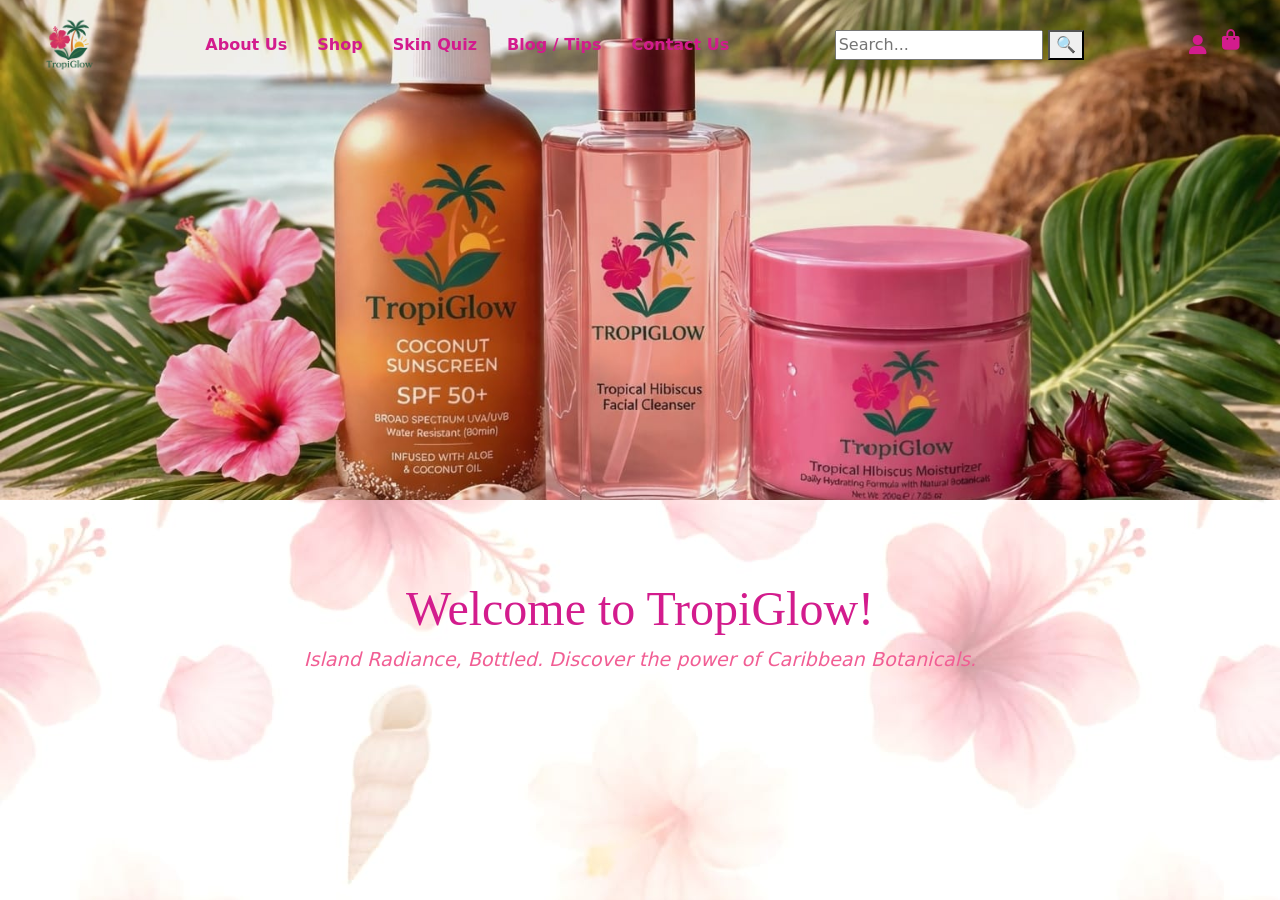
==== index.html @ b17f42e3 "Update index.html" ====
<!DOCTYPE html>
<html lang="en">
<head>
    <meta charset="UTF-8"> 
    <meta name="viewport" content="width=device-width, initial-scale=1.0">
    <title>TropiGlow's Website Page</title>

    <!--Link the necessary CSS & JS -->
    <link href="https://cdn.jsdelivr.net/npm/bootstrap@5.3.0/dist/css/bootstrap.min.css" rel="stylesheet">
    
    <link rel="stylesheet" href="css/styles.css">
    <link rel="stylesheet" href="https://cdnjs.cloudflare.com/ajax/libs/font-awesome/6.5.0/css/all.min.css">
</head>

<body>

<div class="jumbotron hdrstyle">
    <header class="navbar">
        <div class="logo">
            <img src="Images/TropiGlow.png" alt="TropiGlow Logo" style="max-width: 150px;">
        </div>
        <nav class="nav-links">
            <a href="about.html">About Us</a>
            <a href="#">Shop</a>
            <a href="#">Skin Quiz</a>
            <a href="#">Blog / Tips</a>
            <a href="#">Contact Us</a>
        </nav>
        <div class="searchbar">
            <input type="text" placeholder="Search...">
            <button>🔍</button>
        </div>

        <div class="nav-icons">
            <div class="user-menu">
                <i class="fa-solid fa-user"></i>
                <div class="dropdown">
                    <a href="#">Login</a>
                    <a href="#">Register</a>
                    <a href="#">My Account</a>
                </div>
            </div>
            <i class="fa-solid fa-bag-shopping"></i>
        </div>
    </header> 
</div> 

<section class="hero text-center"> <h1>Welcome to TropiGlow!</h1>
    <p>Island Radiance, Bottled. Discover the power of Caribbean Botanicals.</p>
</section>

</body>
</html>
---- css/styles.css ----
/* MAIN BACKGROUND */
body {
    background-image: url("../Images/TropiGlow Web BG.jpeg");
    background-size: cover;
    background-attachment: fixed; 
    margin: 0;
    padding: 0;
}

/* HEADER IMAGE */
.hdrstyle {
    background-image: url("../Images/Home Page BG.jpeg");
    background-size: cover;
    background-position: center;
    width: 100%;
    height: 500px; 
    display: block; 
    overflow: hidden;
}

/* NAV BAR */
.navbar{
    display: flex;
    align-items: center;
    justify-content: space-between;
    padding: 15px 40px;
    gap: 20px;
}

.nav-icons{
    display: flex;
    gap: 15px;
    font-size: 20px;
    color: #D31C8D;
    cursor: pointer;
}

.nav-icons i:hover{
    color: #f15e94;
}

/* WELCOME TEXT  */
.hero {
    padding: 80px 40px; 
    text-align: center; 
}

/* LOGO & LINKS */
.logo img { height: 60px; }
.nav-links { display: flex; gap: 30px; }
.nav-links a { 
    text-decoration: none; 
    color: #D31C8D; 
    font-weight: bold; 
}

/* TEXT STYLES */
h1 { font-family: 'Times New Roman', serif; color: #D31C8D; font-size: 3rem; }
p { color: #f15e94; font-style: italic; font-size: 1.2rem; }
/* SEARCH BAR */
.searchbar{
    display: flex;
    gap: 5px;
}


/* TEXT STYLES */
h1, h2, h3{
    font-family:'Times New Roman', Times, serif;
    color: #D31C8D;
}

p{
    color: #f15e94;
    font-style: italic;
    font-weight: 500;
}

/* HOVER EFFECT */
a:hover{
    color: #D31C8D;
}

/* USER MENU */
.user-menu{
    position: relative;
}

/* DROPDOWN BOX */
.dropdown{
    position: absolute;
    top: 30px;
    right: 0;
    background-color: white;
    border-radius: 8px;
    padding: 10px;
    display: none;
    flex-direction: column;
    min-width: 120px;
    box-shadow: 0 4px 10px rgba(0,0,0,0.1);
}

.dropdown a{
    text-decoration: none;
    color: #D31C8D;
    padding: 8px;
    display: block;
}

.dropdown a:hover{
    background-color: #fce4ec;
}

.user-menu:hover .dropdown{
    display: flex;
}
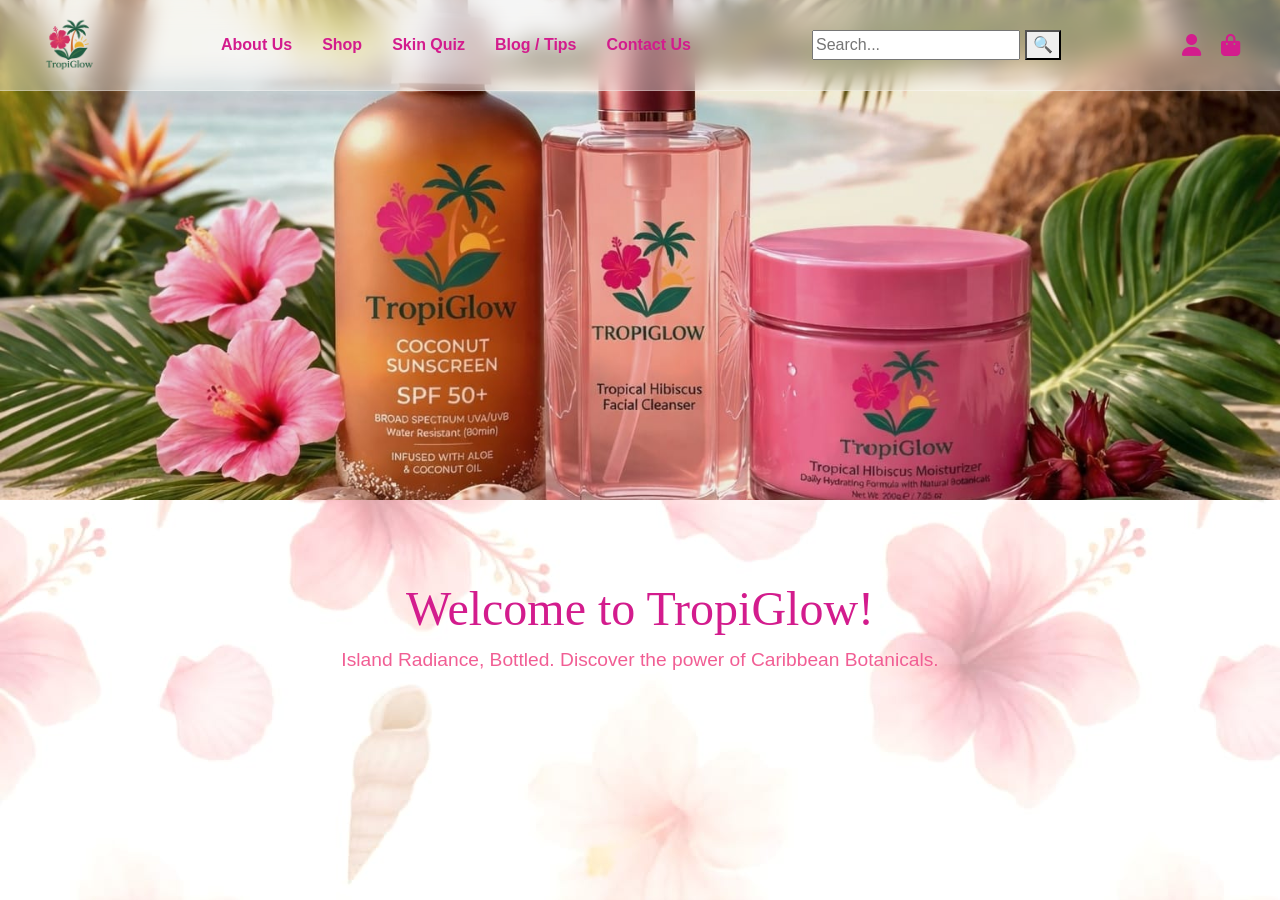
==== commit a51f96db: "Update index.html" ====
--- a/index.html
+++ b/index.html
@@ -21,7 +21,7 @@
         </div>
         <nav class="nav-links">
             <a href="about.html">About Us</a>
-            <a href="#">Shop</a>
+            <a href="shop.html">Shop</a>
             <a href="#">Skin Quiz</a>
             <a href="#">Blog / Tips</a>
             <a href="#">Contact Us</a>
--- a/css/styles.css
+++ b/css/styles.css
@@ -19,6 +19,15 @@
 }
 
 /* NAV BAR */
+.navbar {
+    background: rgba(255, 255, 255, 0.345); 
+    backdrop-filter: blur(10px);         
+    -webkit-backdrop-filter: blur(10px);  
+    border-bottom: 1px solid rgba(255, 255, 255, 0.3); 
+    position: sticky;                     
+    top: 0;
+    z-index: 1000;
+}
 .navbar{
     display: flex;
     align-items: center;
@@ -29,10 +38,17 @@
 
 .nav-icons{
     display: flex;
+    align-items: center;
     gap: 15px;
     font-size: 20px;
     color: #D31C8D;
     cursor: pointer;
+}
+
+.nav-icons img {
+    height: 24px;           
+    width: auto;
+    display: block;
 }
 
 .nav-icons i:hover{
@@ -57,6 +73,7 @@
 /* TEXT STYLES */
 h1 { font-family: 'Times New Roman', serif; color: #D31C8D; font-size: 3rem; }
 p { color: #f15e94; font-style: italic; font-size: 1.2rem; }
+
 /* SEARCH BAR */
 .searchbar{
     display: flex;
@@ -65,14 +82,14 @@
 
 
 /* TEXT STYLES */
-h1, h2, h3{
+h1, h2, h3, h4{
     font-family:'Times New Roman', Times, serif;
     color: #D31C8D;
 }
 
 p{
     color: #f15e94;
-    font-style: italic;
+    font-style: normal;
     font-weight: 500;
 }
 
@@ -114,3 +131,150 @@
 .user-menu:hover .dropdown{
     display: flex;
 }
+
+/* MAIN BACKGROUND */
+body {
+    background-image: url("../Images/TropiGlow Web BG.jpeg");
+    background-size: cover;
+    background-attachment: fixed; 
+    margin: 0;
+    padding: 0;
+    font-family: Arial, sans-serif;
+}
+
+/* THE GLASS NAVIGATION BAR */
+.navbar {
+    display: flex;
+    align-items: center;
+    justify-content: space-between;
+    padding: 15px 40px;
+    background: rgba(255, 255, 255, 0.4); 
+    backdrop-filter: blur(12px);         
+    -webkit-backdrop-filter: blur(12px);  
+    border-bottom: 1px solid rgba(255, 255, 255, 0.3);
+    position: sticky; 
+    top: 0;
+    z-index: 1000;
+}
+
+.nav-links { display: flex; gap: 30px; }
+.nav-links a { 
+    text-decoration: none; 
+    color: #D31C8D; 
+    font-weight: bold; 
+    transition: 0.3s;
+}
+.nav-links a.active { border-bottom: 2px solid #D31C8D; }
+
+/* NAV ICONS & USER MENU */
+.nav-icons {
+    display: flex;
+    align-items: center;
+    gap: 20px;
+    font-size: 22px;
+    color: #D31C8D;
+}
+
+.user-menu { position: relative; display: flex; align-items: center; cursor: pointer; }
+
+.dropdown {
+    position: absolute;
+    top: 35px;
+    right: 0;
+    background: white;
+    border-radius: 8px;
+    padding: 10px;
+    display: none;
+    flex-direction: column;
+    min-width: 140px;
+    box-shadow: 0 4px 15px rgba(0,0,0,0.1);
+    z-index: 1001;
+}
+
+.dropdown a {
+    text-decoration: none;
+    color: #D31C8D;
+    padding: 8px;
+    font-size: 14px;
+}
+
+.user-menu:hover .dropdown { display: flex; }
+
+/* PRODUCT GRID */
+.product-grid {
+    display: grid;
+    grid-template-columns: repeat(3, 1fr); 
+    gap: 30px;
+}
+
+/* RESPONSIVE GRID */
+@media (max-width: 992px) { .product-grid { grid-template-columns: repeat(2, 1fr); } }
+@media (max-width: 600px) { .product-grid { grid-template-columns: 1fr; } }
+
+/* PRODUCT CARD */
+.product-card {
+    background: rgba(255, 255, 255, 0.7);
+    backdrop-filter: blur(8px);
+    border-radius: 20px;
+    overflow: hidden;
+    border: 1px solid rgba(255, 255, 255, 0.3);
+    transition: transform 0.3s ease;
+    text-align: center;
+    padding-bottom: 20px;
+}
+
+.product-card:hover {
+    transform: translateY(-8px);
+    background: rgba(255, 255, 255, 0.9);
+}
+
+.product-image img {
+    width: 100%;
+    height: 280px;
+    object-fit: cover;
+}
+
+.product-info { padding: 15px; }
+
+.product-info h3 {
+    font-family: 'Times New Roman', serif;
+    color: #D31C8D;
+    font-size: 1.4rem;
+    margin-bottom: 5px;
+}
+
+.description {
+    color: #666;
+    font-size: 0.9rem;
+    font-style: italic;
+    margin-bottom: 10px;
+}
+
+.price {
+    color: #f15e94;
+    font-weight: 700;
+    font-size: 1.2rem;
+    margin-bottom: 15px;
+}
+
+/* SHOP BUTTON */
+.btn-shop {
+    background: #D31C8D;
+    color: white;
+    border: none;
+    padding: 10px 25px;
+    border-radius: 50px;
+    font-weight: bold;
+    text-transform: uppercase;
+    font-size: 0.8rem;
+    transition: 0.3s;
+}
+
+.btn-shop:hover {
+    background: #f15e94;
+    box-shadow: 0 4px 15px rgba(211, 28, 141, 0.3);
+}
+
+/* TEXT STYLES */
+h1 { font-family: 'Times New Roman', serif; color: #D31C8D; font-size: 3rem; }
+p { color: #f15e94; font-size: 1.2rem; }
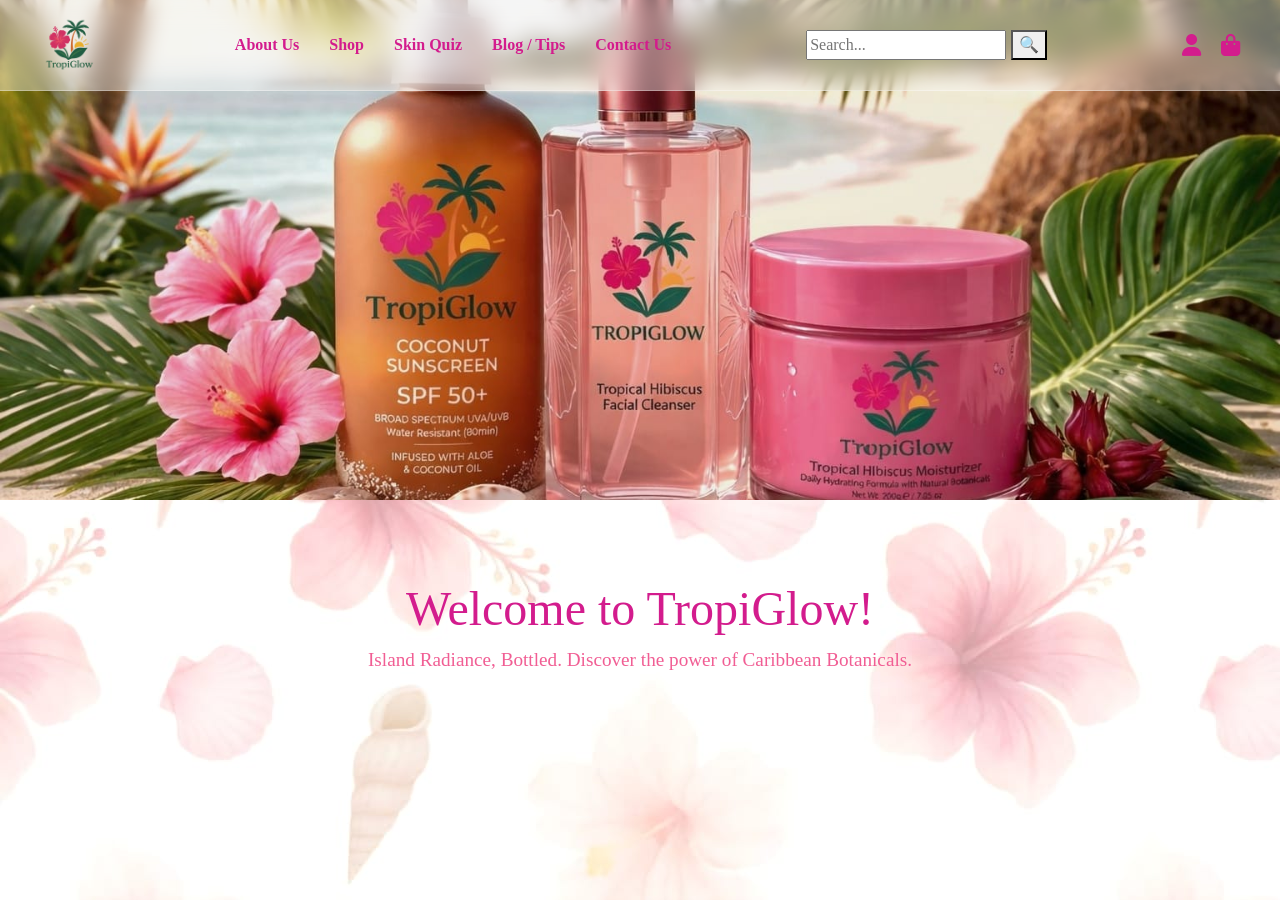
==== commit 0a043c48: "Update index.html" ====
--- a/index.html
+++ b/index.html
@@ -22,8 +22,8 @@
         <nav class="nav-links">
             <a href="about.html">About Us</a>
             <a href="shop.html">Shop</a>
-            <a href="#">Skin Quiz</a>
-            <a href="#">Blog / Tips</a>
+            <a href="quiz.html">Skin Quiz</a>
+            <a href="blog.html">Blog / Tips</a>
             <a href="#">Contact Us</a>
         </nav>
         <div class="searchbar">
--- a/css/styles.css
+++ b/css/styles.css
@@ -1,4 +1,3 @@
-/* MAIN BACKGROUND */
 body {
     background-image: url("../Images/TropiGlow Web BG.jpeg");
     background-size: cover;
@@ -7,7 +6,6 @@
     padding: 0;
 }
 
-/* HEADER IMAGE */
 .hdrstyle {
     background-image: url("../Images/Home Page BG.jpeg");
     background-size: cover;
@@ -17,8 +15,6 @@
     display: block; 
     overflow: hidden;
 }
-
-/* NAV BAR */
 .navbar {
     background: rgba(255, 255, 255, 0.345); 
     backdrop-filter: blur(10px);         
@@ -28,6 +24,7 @@
     top: 0;
     z-index: 1000;
 }
+
 .navbar{
     display: flex;
     align-items: center;
@@ -55,13 +52,11 @@
     color: #f15e94;
 }
 
-/* WELCOME TEXT  */
 .hero {
     padding: 80px 40px; 
     text-align: center; 
 }
 
-/* LOGO & LINKS */
 .logo img { height: 60px; }
 .nav-links { display: flex; gap: 30px; }
 .nav-links a { 
@@ -70,18 +65,14 @@
     font-weight: bold; 
 }
 
-/* TEXT STYLES */
 h1 { font-family: 'Times New Roman', serif; color: #D31C8D; font-size: 3rem; }
 p { color: #f15e94; font-style: italic; font-size: 1.2rem; }
 
-/* SEARCH BAR */
 .searchbar{
     display: flex;
     gap: 5px;
 }
 
-
-/* TEXT STYLES */
 h1, h2, h3, h4{
     font-family:'Times New Roman', Times, serif;
     color: #D31C8D;
@@ -93,17 +84,14 @@
     font-weight: 500;
 }
 
-/* HOVER EFFECT */
 a:hover{
     color: #D31C8D;
 }
 
-/* USER MENU */
 .user-menu{
     position: relative;
 }
 
-/* DROPDOWN BOX */
 .dropdown{
     position: absolute;
     top: 30px;
@@ -132,7 +120,6 @@
     display: flex;
 }
 
-/* MAIN BACKGROUND */
 body {
     background-image: url("../Images/TropiGlow Web BG.jpeg");
     background-size: cover;
@@ -142,7 +129,6 @@
     font-family: Arial, sans-serif;
 }
 
-/* THE GLASS NAVIGATION BAR */
 .navbar {
     display: flex;
     align-items: center;
@@ -166,7 +152,6 @@
 }
 .nav-links a.active { border-bottom: 2px solid #D31C8D; }
 
-/* NAV ICONS & USER MENU */
 .nav-icons {
     display: flex;
     align-items: center;
@@ -200,18 +185,15 @@
 
 .user-menu:hover .dropdown { display: flex; }
 
-/* PRODUCT GRID */
 .product-grid {
     display: grid;
     grid-template-columns: repeat(3, 1fr); 
     gap: 30px;
 }
 
-/* RESPONSIVE GRID */
 @media (max-width: 992px) { .product-grid { grid-template-columns: repeat(2, 1fr); } }
 @media (max-width: 600px) { .product-grid { grid-template-columns: 1fr; } }
 
-/* PRODUCT CARD */
 .product-card {
     background: rgba(255, 255, 255, 0.7);
     backdrop-filter: blur(8px);
@@ -257,7 +239,6 @@
     margin-bottom: 15px;
 }
 
-/* SHOP BUTTON */
 .btn-shop {
     background: #D31C8D;
     color: white;
@@ -275,6 +256,63 @@
     box-shadow: 0 4px 15px rgba(211, 28, 141, 0.3);
 }
 
-/* TEXT STYLES */
 h1 { font-family: 'Times New Roman', serif; color: #D31C8D; font-size: 3rem; }
 p { color: #f15e94; font-size: 1.2rem; }
+
+:root {
+    --botanical-green: #A3B18A;
+    --soft-sand: #F6F4F1;
+}
+body {
+    background-image: url("../Images/TropiGlow Web BG.jpeg");
+    background-size: cover;
+    background-attachment: fixed; 
+    margin: 0;
+    padding: 0;
+    font-family: 'Times New Roman', serif; 
+}
+
+.quiz-container { 
+    max-width: 500px;
+    margin: 50px auto; 
+    background: white; 
+    padding: 40px; 
+    border-radius: 20px; 
+}
+
+#progress-bar { 
+    height: 6px; 
+    background: #D31C8D;
+    width: 0%;      
+    border-radius: 10px;
+    transition: width 0.4s ease; 
+}
+
+.results-section {
+    display: none;
+}
+
+#quiz-ui, #results-ui {
+    background: white;
+    padding: 30px;
+    border-radius: 15px;
+    max-width: 500px;
+    margin: 40px auto;
+    box-shadow: 0 4px 15px rgba(0,0,0,0.1);
+}
+
+.option-btn {
+    display: block;
+    width: 100%;
+    padding: 12px;
+    margin: 10px 0;
+    background-color: white;
+    border: 2px solid #E05297; 
+    cursor: pointer;
+    font-weight: bold;
+}
+
+.option-btn:hover {
+    background-color: #E05297;
+    color: white;
+}
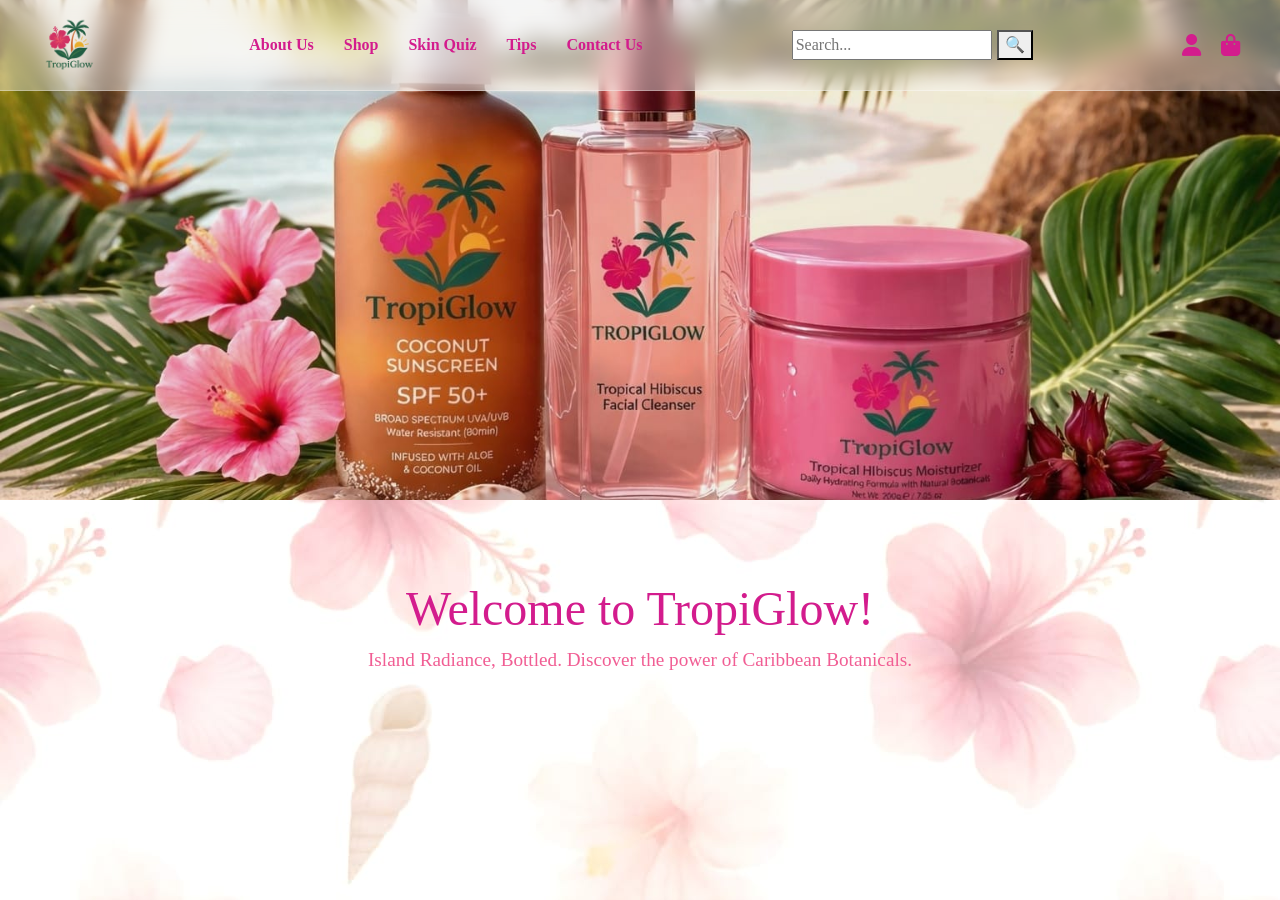
==== commit ed0b774a: "Update index.html" ====
--- a/index.html
+++ b/index.html
@@ -7,7 +7,6 @@
 
     <!--Link the necessary CSS & JS -->
     <link href="https://cdn.jsdelivr.net/npm/bootstrap@5.3.0/dist/css/bootstrap.min.css" rel="stylesheet">
-    
     <link rel="stylesheet" href="css/styles.css">
     <link rel="stylesheet" href="https://cdnjs.cloudflare.com/ajax/libs/font-awesome/6.5.0/css/all.min.css">
 </head>
@@ -23,7 +22,7 @@
             <a href="about.html">About Us</a>
             <a href="shop.html">Shop</a>
             <a href="quiz.html">Skin Quiz</a>
-            <a href="blog.html">Blog / Tips</a>
+            <a href="blog.html">Tips</a>
             <a href="#">Contact Us</a>
         </nav>
         <div class="searchbar">
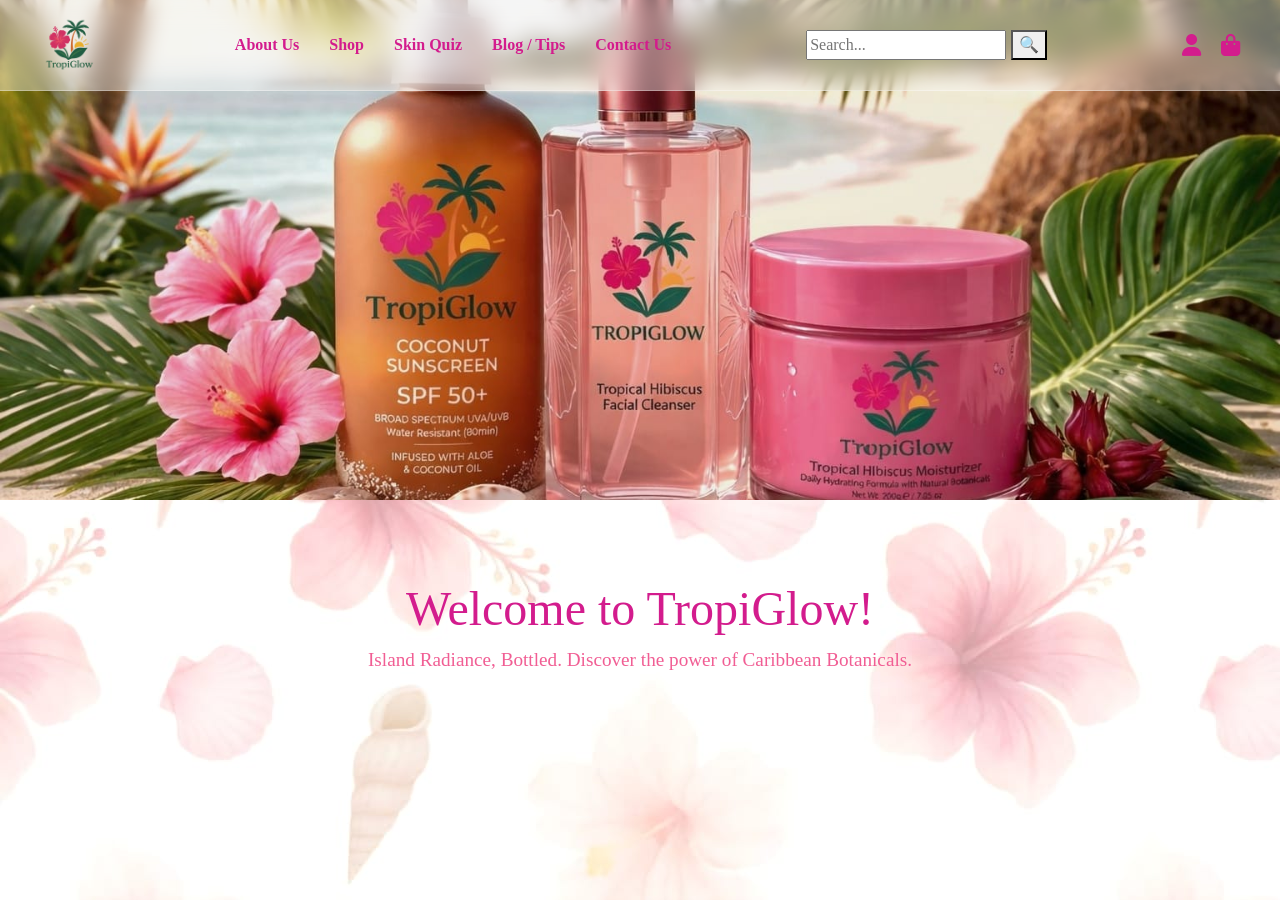
==== commit 2aa06fb0: "Update index.html" ====
--- a/index.html
+++ b/index.html
@@ -22,7 +22,7 @@
             <a href="about.html">About Us</a>
             <a href="shop.html">Shop</a>
             <a href="quiz.html">Skin Quiz</a>
-            <a href="blog.html">Tips</a>
+            <a href="blog.html">Blog / Tips</a>
             <a href="#">Contact Us</a>
         </nav>
         <div class="searchbar">
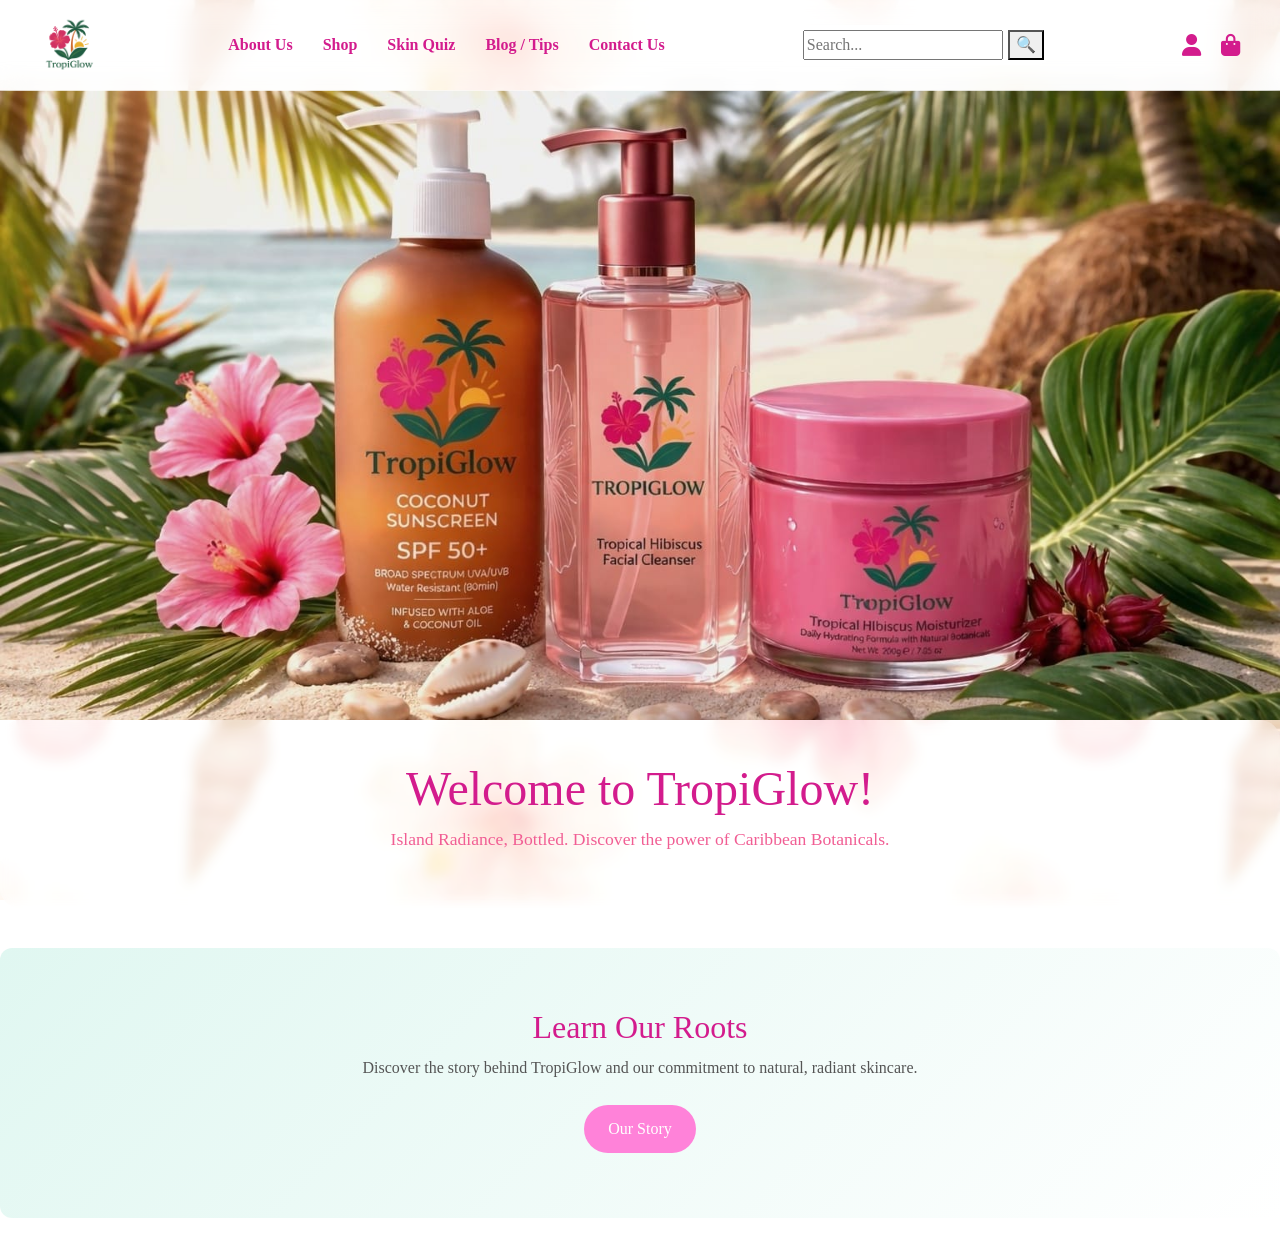
==== commit fb76323f: "Update index.html" ====
--- a/index.html
+++ b/index.html
@@ -7,6 +7,7 @@
 
     <!--Link the necessary CSS & JS -->
     <link href="https://cdn.jsdelivr.net/npm/bootstrap@5.3.0/dist/css/bootstrap.min.css" rel="stylesheet">
+    
     <link rel="stylesheet" href="css/styles.css">
     <link rel="stylesheet" href="https://cdnjs.cloudflare.com/ajax/libs/font-awesome/6.5.0/css/all.min.css">
 </head>
@@ -23,7 +24,7 @@
             <a href="shop.html">Shop</a>
             <a href="quiz.html">Skin Quiz</a>
             <a href="blog.html">Blog / Tips</a>
-            <a href="#">Contact Us</a>
+            <a href="contact.html">Contact Us</a>
         </nav>
         <div class="searchbar">
             <input type="text" placeholder="Search...">
@@ -48,5 +49,11 @@
     <p>Island Radiance, Bottled. Discover the power of Caribbean Botanicals.</p>
 </section>
 
+<section class="cta about-cta">
+  <h2>Learn Our Roots</h2>
+  <p>Discover the story behind TropiGlow and our commitment to natural, radiant skincare.</p>
+  <a href="about.html" class="cta-btn">Our Story</a>
+</section>
+
 </body>
 </html>
--- a/css/styles.css
+++ b/css/styles.css
@@ -1,166 +1,88 @@
+:root {
+    --tropi-pink: #D31C8D;
+    --soft-pink: #f15e94;
+    --glass-white: rgba(255, 255, 255, 0.7);
+    --tropical-green: #2d5a27;
+}
+
+* {
+    box-sizing: border-box;
+}
+
+html, body {
+    margin: 0;
+    padding: 0;
+}
+
 body {
     background-image: url("../Images/TropiGlow Web BG.jpeg");
     background-size: cover;
-    background-attachment: fixed; 
-    margin: 0;
-    padding: 0;
-}
-
-.hdrstyle {
-    background-image: url("../Images/Home Page BG.jpeg");
-    background-size: cover;
+    background-attachment: fixed;
     background-position: center;
-    width: 100%;
-    height: 500px; 
-    display: block; 
-    overflow: hidden;
-}
+
+    font-family:'Times New Roman', Times, serif;
+    color: #333;
+
+    padding-top: 90px;
+}
+
 .navbar {
-    background: rgba(255, 255, 255, 0.345); 
-    backdrop-filter: blur(10px);         
-    -webkit-backdrop-filter: blur(10px);  
-    border-bottom: 1px solid rgba(255, 255, 255, 0.3); 
-    position: sticky;                     
-    top: 0;
-    z-index: 1000;
-}
-
-.navbar{
     display: flex;
     align-items: center;
     justify-content: space-between;
     padding: 15px 40px;
-    gap: 20px;
-}
-
-.nav-icons{
-    display: flex;
-    align-items: center;
-    gap: 15px;
-    font-size: 20px;
-    color: #D31C8D;
-    cursor: pointer;
-}
-
-.nav-icons img {
-    height: 24px;           
-    width: auto;
-    display: block;
-}
-
-.nav-icons i:hover{
-    color: #f15e94;
-}
-
-.hero {
-    padding: 80px 40px; 
-    text-align: center; 
-}
-
-.logo img { height: 60px; }
-.nav-links { display: flex; gap: 30px; }
-.nav-links a { 
-    text-decoration: none; 
-    color: #D31C8D; 
-    font-weight: bold; 
-}
-
-h1 { font-family: 'Times New Roman', serif; color: #D31C8D; font-size: 3rem; }
-p { color: #f15e94; font-style: italic; font-size: 1.2rem; }
-
-.searchbar{
-    display: flex;
-    gap: 5px;
-}
-
-h1, h2, h3, h4{
-    font-family:'Times New Roman', Times, serif;
-    color: #D31C8D;
-}
-
-p{
-    color: #f15e94;
-    font-style: normal;
-    font-weight: 500;
-}
-
-a:hover{
-    color: #D31C8D;
-}
-
-.user-menu{
-    position: relative;
-}
-
-.dropdown{
-    position: absolute;
-    top: 30px;
-    right: 0;
-    background-color: white;
-    border-radius: 8px;
-    padding: 10px;
-    display: none;
-    flex-direction: column;
-    min-width: 120px;
-    box-shadow: 0 4px 10px rgba(0,0,0,0.1);
-}
-
-.dropdown a{
+
+    background: rgba(255, 255, 255, 0.4);
+    backdrop-filter: blur(12px);
+    -webkit-backdrop-filter: blur(12px);
+
+    border-bottom: 1px solid rgba(255, 255, 255, 0.3);
+
+    position: fixed;
+    top: 0;
+    left: 0;
+    width: 100%;
+
+    z-index: 2000;
+}
+
+.logo img {
+    height: 60px;
+}
+
+.nav-links {
+    display: flex;
+    gap: 30px;
+}
+
+.nav-links a {
     text-decoration: none;
-    color: #D31C8D;
-    padding: 8px;
-    display: block;
-}
-
-.dropdown a:hover{
-    background-color: #fce4ec;
-}
-
-.user-menu:hover .dropdown{
-    display: flex;
-}
-
-body {
-    background-image: url("../Images/TropiGlow Web BG.jpeg");
-    background-size: cover;
-    background-attachment: fixed; 
-    margin: 0;
-    padding: 0;
-    font-family: Arial, sans-serif;
-}
-
-.navbar {
-    display: flex;
-    align-items: center;
-    justify-content: space-between;
-    padding: 15px 40px;
-    background: rgba(255, 255, 255, 0.4); 
-    backdrop-filter: blur(12px);         
-    -webkit-backdrop-filter: blur(12px);  
-    border-bottom: 1px solid rgba(255, 255, 255, 0.3);
-    position: sticky; 
-    top: 0;
-    z-index: 1000;
-}
-
-.nav-links { display: flex; gap: 30px; }
-.nav-links a { 
-    text-decoration: none; 
-    color: #D31C8D; 
-    font-weight: bold; 
+    color: var(--tropi-pink);
+    font-weight: bold;
     transition: 0.3s;
-}
-.nav-links a.active { border-bottom: 2px solid #D31C8D; }
+    font-family: 'Times New Roman', Times, serif;
+}
+
+.nav-links a:hover {
+    color: var(--soft-pink);
+}
 
 .nav-icons {
     display: flex;
     align-items: center;
     gap: 20px;
     font-size: 22px;
-    color: #D31C8D;
-}
-
-.user-menu { position: relative; display: flex; align-items: center; cursor: pointer; }
+    color: var(--tropi-pink);
+}
+
+.nav-icons img {
+    height: 24px;
+}
+
+.user-menu {
+    position: relative;
+    cursor: pointer;
+}
 
 .dropdown {
     position: absolute;
@@ -173,26 +95,87 @@
     flex-direction: column;
     min-width: 140px;
     box-shadow: 0 4px 15px rgba(0,0,0,0.1);
-    z-index: 1001;
 }
 
 .dropdown a {
     text-decoration: none;
-    color: #D31C8D;
+    color: var(--tropi-pink);
     padding: 8px;
-    font-size: 14px;
-}
-
-.user-menu:hover .dropdown { display: flex; }
+}
+
+.dropdown a:hover {
+    background-color: #fce4ec;
+}
+
+.user-menu:hover .dropdown {
+    display: flex;
+}
+
+.hdrstyle {
+    background-image: url("../Images/Home Page BG.jpeg");
+    background-size: cover;
+    background-position: center;
+    width: 100%;
+    height: 70vh;
+
+    display: flex;
+    align-items: center;
+    justify-content: center;
+}
+
+.hero {
+    padding: 40px;
+    text-align: center;
+    background: rgba(255,255,255,0.2);
+    backdrop-filter: blur(6px);
+    border-radius: 20px;
+}
+
+h1, h2, h3, h4 {
+    font-family: 'Playfair Display', serif;
+    color: var(--tropi-pink);
+}
+
+h1 {
+    font-size: 3rem;
+}
+
+p {
+    color: var(--soft-pink);
+    font-size: 1.1rem;
+    font-weight: 500;
+}
+
+/* =========================
+   8. SEARCH BAR
+========================= */
+.searchbar {
+    display: flex;
+    align-items: center;
+    gap: 5px;
+    background: white;
+    border-radius: 20px;
+    padding: 5px 10px;
+}
 
 .product-grid {
     display: grid;
-    grid-template-columns: repeat(3, 1fr); 
+    grid-template-columns: repeat(3, 1fr);
     gap: 30px;
-}
-
-@media (max-width: 992px) { .product-grid { grid-template-columns: repeat(2, 1fr); } }
-@media (max-width: 600px) { .product-grid { grid-template-columns: 1fr; } }
+    padding: 40px;
+}
+
+@media (max-width: 992px) {
+    .product-grid {
+        grid-template-columns: repeat(2, 1fr);
+    }
+}
+
+@media (max-width: 600px) {
+    .product-grid {
+        grid-template-columns: 1fr;
+    }
+}
 
 .product-card {
     background: rgba(255, 255, 255, 0.7);
@@ -200,9 +183,8 @@
     border-radius: 20px;
     overflow: hidden;
     border: 1px solid rgba(255, 255, 255, 0.3);
-    transition: transform 0.3s ease;
     text-align: center;
-    padding-bottom: 20px;
+    transition: 0.3s;
 }
 
 .product-card:hover {
@@ -216,89 +198,52 @@
     object-fit: cover;
 }
 
-.product-info { padding: 15px; }
+.product-info {
+    padding: 15px;
+}
 
 .product-info h3 {
-    font-family: 'Times New Roman', serif;
-    color: #D31C8D;
-    font-size: 1.4rem;
-    margin-bottom: 5px;
+    color: var(--tropi-pink);
 }
 
 .description {
     color: #666;
     font-size: 0.9rem;
-    font-style: italic;
     margin-bottom: 10px;
 }
 
 .price {
-    color: #f15e94;
-    font-weight: 700;
-    font-size: 1.2rem;
-    margin-bottom: 15px;
+    color: var(--soft-pink);
+    font-weight: bold;
+    margin-bottom: 10px;
 }
 
 .btn-shop {
-    background: #D31C8D;
+    background: var(--tropi-pink);
     color: white;
     border: none;
-    padding: 10px 25px;
-    border-radius: 50px;
-    font-weight: bold;
-    text-transform: uppercase;
-    font-size: 0.8rem;
-    transition: 0.3s;
+    padding: 10px 20px;
+    border-radius: 25px;
+    cursor: pointer;
 }
 
 .btn-shop:hover {
-    background: #f15e94;
-    box-shadow: 0 4px 15px rgba(211, 28, 141, 0.3);
-}
-
-h1 { font-family: 'Times New Roman', serif; color: #D31C8D; font-size: 3rem; }
-p { color: #f15e94; font-size: 1.2rem; }
-
-:root {
-    --botanical-green: #A3B18A;
-    --soft-sand: #F6F4F1;
-}
-body {
-    background-image: url("../Images/TropiGlow Web BG.jpeg");
-    background-size: cover;
-    background-attachment: fixed; 
-    margin: 0;
-    padding: 0;
-    font-family: 'Times New Roman', serif; 
-}
-
-.quiz-container { 
+    background: var(--soft-pink);
+}
+
+.quiz-container {
     max-width: 500px;
-    margin: 50px auto; 
-    background: white; 
-    padding: 40px; 
-    border-radius: 20px; 
-}
-
-#progress-bar { 
-    height: 6px; 
-    background: #D31C8D;
-    width: 0%;      
+    margin: 50px auto;
+    background: white;
+    padding: 40px;
+    border-radius: 20px;
+}
+
+#progress-bar {
+    height: 6px;
+    background: var(--tropi-pink);
+    width: 0%;
     border-radius: 10px;
-    transition: width 0.4s ease; 
-}
-
-.results-section {
-    display: none;
-}
-
-#quiz-ui, #results-ui {
-    background: white;
-    padding: 30px;
-    border-radius: 15px;
-    max-width: 500px;
-    margin: 40px auto;
-    box-shadow: 0 4px 15px rgba(0,0,0,0.1);
 }
 
 .option-btn {
@@ -306,13 +251,136 @@
     width: 100%;
     padding: 12px;
     margin: 10px 0;
-    background-color: white;
-    border: 2px solid #E05297; 
+    border: 2px solid var(--soft-pink);
+    background: white;
+    cursor: pointer;
+}
+
+.option-btn:hover {
+    background: var(--soft-pink);
+    color: white;
+}
+
+#results-ui {
+    display: none;
+}
+
+.contact-section {
+    padding: 120px 20px 60px;
+    text-align: center;
+}
+
+.contact-section h1 {
+    font-size: 2.8rem;
+    margin-bottom: 10px;
+}
+
+.contact-section p {
+    margin-bottom: 40px;
+}
+
+.contact-container {
+    display: flex;
+    justify-content: center;
+    gap: 40px;
+    flex-wrap: wrap;
+}
+
+.contact-form {
+    background: rgba(255,255,255,0.8);
+    backdrop-filter: blur(10px);
+    padding: 30px;
+    border-radius: 20px;
+    width: 320px;
+    display: flex;
+    flex-direction: column;
+    gap: 15px;
+}
+
+.contact-form input,
+.contact-form textarea {
+    padding: 12px;
+    border-radius: 10px;
+    border: 1px solid #ddd;
+    outline: none;
+}
+
+.contact-form button {
+    background: #D31C8D;
+    color: white;
+    border: none;
+    padding: 12px;
+    border-radius: 25px;
     cursor: pointer;
     font-weight: bold;
 }
 
-.option-btn:hover {
-    background-color: #E05297;
-    color: white;
-}
+.contact-form button:hover {
+    background: #f15e94;
+}
+
+.contact-info {
+    background: rgba(255,255,255,0.6);
+    backdrop-filter: blur(10px);
+    padding: 30px;
+    border-radius: 20px;
+    width: 300px;
+}
+
+.contact-info h3 {
+    margin-bottom: 15px;
+}
+
+.contact-info p {
+    margin: 8px 0;
+}
+
+.note {
+    margin-top: 15px;
+    font-size: 0.9rem;
+    color: #777;
+}
+.cta {
+  text-align: center;
+  padding: 60px 20px;
+  background: linear-gradient(135deg, #e0f7f1, #fff);
+  border-radius: 12px;
+  margin: 40px 0;
+}
+
+.cta h2 {
+  font-size: 2rem;
+  margin-bottom: 10px;
+}
+
+.cta p {
+  font-size: 1rem;
+  margin-bottom: 20px;
+  color: #555;
+}
+
+.cta-btn {
+  display: inline-block;
+  padding: 12px 24px;
+  background-color: #ff82d9;
+  color: #fff;
+  text-decoration: none;
+  border-radius: 25px;
+  margin: 5px;
+  transition: 0.3s;
+}
+
+.cta-btn:hover {
+  background-color: #9c246a;
+}
+
+.cta-btn.secondary {
+  background-color: transparent;
+  color: #ff82d9;
+  border: 2px solid #ff82d9;
+}
+
+.cta-btn.secondary:hover {
+  background-color: #ff82d9;
+  color: #fff;
+}
